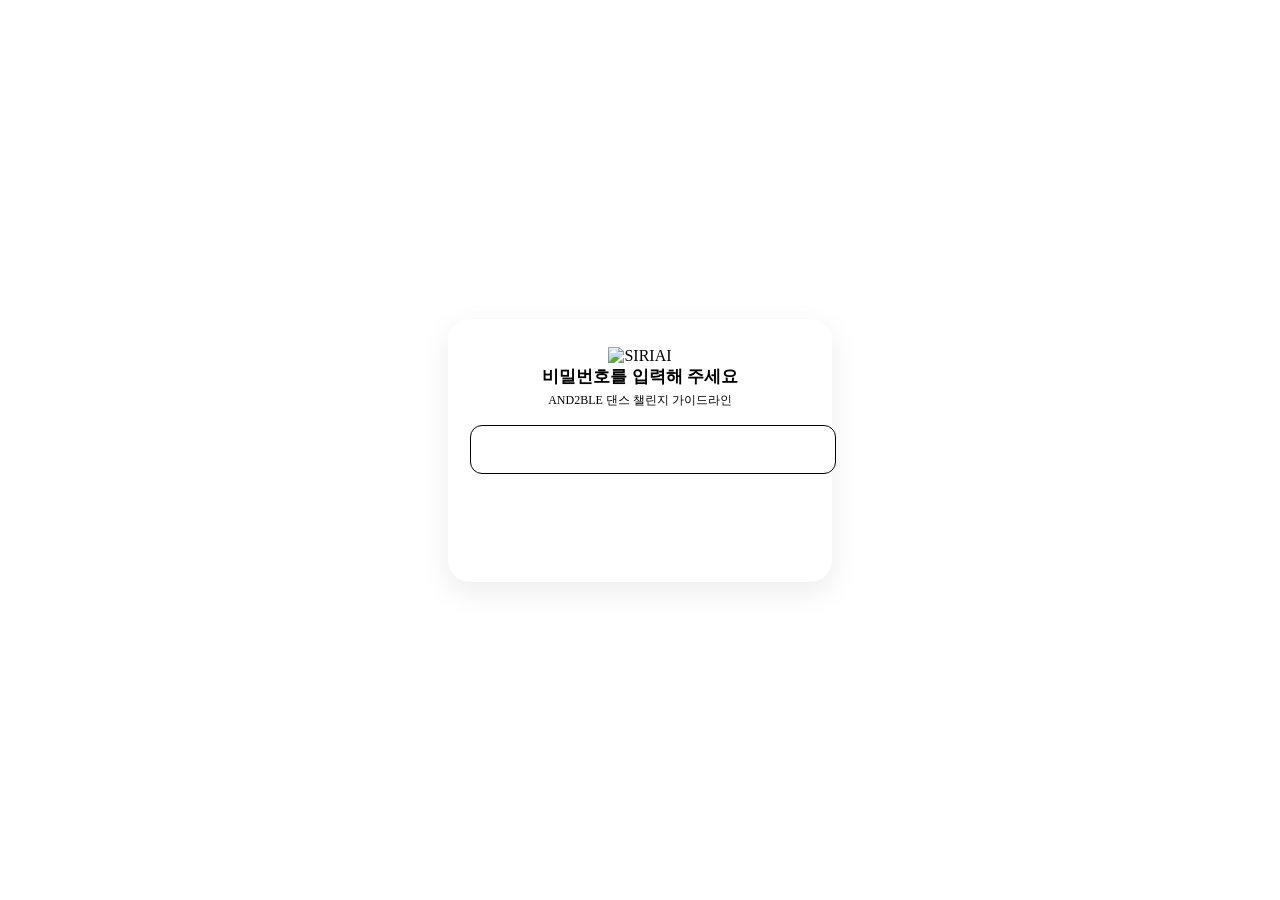
==== index.html @ eceb6a31 "Merge 9fe902ea63621a55d9011422be88800afc8f033a into 6464fa8293af35092a52fa4fbf5f7d4cece2dc8b" ====
<!doctype html>
<html lang="ko">
<head>
<meta charset="utf-8">
<meta name="viewport" content="width=device-width, initial-scale=1, viewport-fit=cover">
<title>AND2BLE Dance Challenge</title>
<meta name="description" content="AND2BLE『French Kissing』댄스 챌린지">
<meta property="og:type" content="website">
<meta property="og:site_name" content="SIRIAI">
<meta property="og:title" content="AND2BLE『French Kissing』Dance Challenge">
<meta property="og:description" content="댄스 챌린지 · 11/9 ~ 11/18">
<meta property="og:url" content="https://and2ble-guideline.vercel.app/">
<meta property="og:image" content="https://and2ble-guideline.vercel.app/images/og-and2ble.jpg">
<meta property="og:image:width" content="1200">
<meta property="og:image:height" content="630">
<meta name="twitter:card" content="summary_large_image">
<link rel="preconnect" href="https://fonts.googleapis.com">
<link rel="preconnect" href="https://fonts.gstatic.com" crossorigin>
<link href="https://fonts.googleapis.com/css2?family=Noto+Sans+JP:wght@400;700;900&family=Noto+Sans+KR:wght@400;700;900&display=swap" rel="stylesheet">
<link rel="stylesheet" href="style.css?v=20261105d">
<style>
  .wrap { padding-bottom: 48px; }
  .pick { text-align: center; color: var(--muted); font-size: 14px; font-weight: 700; margin: 4px 0 14px; }
  .group-label { font-size: 12px; font-weight: 900; letter-spacing: .15em; color: var(--muted); margin: 22px 4px 8px; }
  .hub-card {
    display: flex; align-items: center; gap: 14px;
    background: var(--card); border-radius: 18px; padding: 18px;
    margin-bottom: 10px; text-decoration: none; color: var(--ink);
    box-shadow: 0 1px 2px rgba(0,0,0,.04); transition: transform .15s, box-shadow .15s;
  }
  .hub-card:hover { transform: translateY(-2px); box-shadow: 0 8px 20px rgba(0,0,0,.08); }
  .hub-card .ic { flex: none; width: 48px; height: 48px; border-radius: 14px; display: grid; place-items: center; font-size: 24px; background: var(--bg); }
  .hub-card .tx { flex: 1; min-width: 0; line-height: 1.5; }
  .hub-card .k { font-size: 11px; font-weight: 900; letter-spacing: .1em; color: var(--accent-dark); }
  .hub-card .warn-k { color: var(--warn); }
  .hub-card b { display: block; font-size: 17px; }
  .hub-card small { display: block; color: var(--muted); font-size: 13px; }
  .hub-card .go { flex: none; color: var(--muted); font-size: 20px; }
  .hub-card.main { background: var(--ink); color: #fff; }
  .hub-card.main .ic { background: rgba(255,255,255,.12); }
  .hub-card.main small, .hub-card.main .go { color: #bdb6ad; }
  .hub-card.main .k { color: #ff8fb5; }

  /* password gate */
  html.locked .wrap { display: none; }
  .gate { display: none; position: fixed; inset: 0; place-items: center; padding: 16px; background: var(--bg); z-index: 100; }
  html.locked .gate { display: grid; }
  .gate form { width: min(340px, 100%); background: #fff; border-radius: 22px; padding: 28px 22px; text-align: center; box-shadow: 0 10px 30px rgba(0,0,0,.08); }
  .gate .brand { display: block; margin-bottom: 10px; }
  .gate h1 { font-size: 17px; margin: 0 0 4px; }
  .gate p { color: var(--muted); font-size: 12px; margin: 0 0 16px; }
  .gate input { width: 100%; font: inherit; font-size: 20px; letter-spacing: .4em; text-align: center; padding: 12px; border: 1.5px solid #d9d1c5; border-radius: 12px; }
  .gate input:focus { outline: none; border-color: var(--accent); box-shadow: 0 0 0 3px var(--accent-soft); }
  .gate button { width: 100%; margin-top: 10px; appearance: none; border: 0; cursor: pointer; font: inherit; font-weight: 700; font-size: 16px; padding: 13px; border-radius: 12px; background: var(--accent); color: #fff; }
  .gate .gerr { color: var(--ng); font-size: 13px; font-weight: 700; margin: 10px 0 0; min-height: 1em; }
  .gate.shake form { animation: shake .3s; }
  @keyframes shake { 25% { transform: translateX(-6px); } 75% { transform: translateX(6px); } }
</style>
<script>
  // 간단한 화면 잠금(브라우저에서만 확인). 한 번 맞히면 이 탭을 닫을 때까지 다시 묻지 않는다.
  (function () {
    var ok = false;
    try { ok = sessionStorage.getItem('and2ble_hub') === '1'; } catch (e) {}
    if (!ok) document.documentElement.classList.add('locked');
  })();
</script>
</head>
<body>
<div class="gate" id="gate">
  <form autocomplete="off">
    <img class="brand-logo" src="images/siriai-logo.png" alt="SIRIAI" width="118" height="43">
    <h1>비밀번호를 입력해 주세요</h1>
    <p>AND2BLE 댄스 챌린지 가이드라인</p>
    <input id="gate-pw" type="password" inputmode="numeric" maxlength="8" aria-label="Password" autofocus>
    <button type="submit">확인</button>
    <p class="gerr" id="gate-err" role="alert"></p>
  </form>
</div>
<script>
  (function () {
    var gate = document.getElementById('gate');
    var input = document.getElementById('gate-pw');
    var err = document.getElementById('gate-err');
    gate.querySelector('form').addEventListener('submit', function (e) {
      e.preventDefault();
      if (input.value.trim() === '0907') {
        try { sessionStorage.setItem('and2ble_hub', '1'); } catch (x) {}
        document.documentElement.classList.remove('locked');
      } else {
        err.textContent = '비밀번호가 맞지 않아요';
        input.value = ''; input.focus();
        gate.classList.remove('shake'); void gate.offsetWidth; gate.classList.add('shake');
      }
    });
  })();
</script>
<div class="wrap">

  <div class="topbar"><img class="brand-logo" src="images/siriai-logo.png" alt="SIRIAI" width="118" height="43"></div>

  <header class="hero">
    <div class="eyebrow">K-POP DANCE CHALLENGE</div>
    <h1>AND2BLE<br>French Kissing</h1>
    <div class="release">댄스 챌린지</div>
    <div class="status"><span class="dot"></span><span class="txt">11/9 〜 11/18</span></div>
  </header>

  <a class="hub-card main" href="ja.html" onclick="location.replace(this.href); return false;">
    <span class="tx"><span class="k">AND2BLE · FRENCH KISSING</span><b>가이드라인 (모집)</b><small>일본어로 열려요 · 오른쪽 위에서 한국어로 바꿀 수 있어요</small></span>
    <span class="go">→</span>
  </a>

  <a class="hub-card" href="guide-ja.html">
    <span class="tx"><span class="k">DETAILED GUIDELINE</span><b>상세 가이드라인 보기</b><small>촬영 · 업로드 · 미러링 · 체크리스트 · FAQ (일본어로 열려요)</small></span>
    <span class="go">→</span>
  </a>

  <div class="group-label">TIKTOK 전용</div>

  <a class="hub-card main" href="ja-tt.html">
    <span class="tx"><span class="k">AND2BLE · FRENCH KISSING · TIKTOK</span><b>TikTok 가이드라인 (모집)</b><small>일본어로 열려요 · 오른쪽 위에서 한국어로 바꿀 수 있어요</small></span>
    <span class="go">→</span>
  </a>

  <a class="hub-card" href="guide-tt-ja.html">
    <span class="tx"><span class="k">TIKTOK · DETAILED</span><b>TikTok 상세 가이드라인 보기</b><small>촬영 · 업로드 · 체크리스트 · FAQ (일본어로 열려요)</small></span>
    <span class="go">→</span>
  </a>

  <div class="group-label">INSTAGRAM 전용</div>

  <a class="hub-card main" href="ja-ig.html">
    <span class="tx"><span class="k">AND2BLE · FRENCH KISSING · INSTAGRAM</span><b>Instagram 가이드라인 (모집)</b><small>일본어로 열려요 · 오른쪽 위에서 한국어로 바꿀 수 있어요</small></span>
    <span class="go">→</span>
  </a>

  <a class="hub-card" href="https://and2ble-instagram-guide.vercel.app/?lang=ja">
    <span class="tx"><span class="k">INSTAGRAM · DETAILED</span><b>Instagram 상세 가이드라인 보기</b><small>촬영 · 업로드 · 체크리스트 · FAQ (일본어로 열려요)</small></span>
    <span class="go">→</span>
  </a>

</div>
</body>
</html>
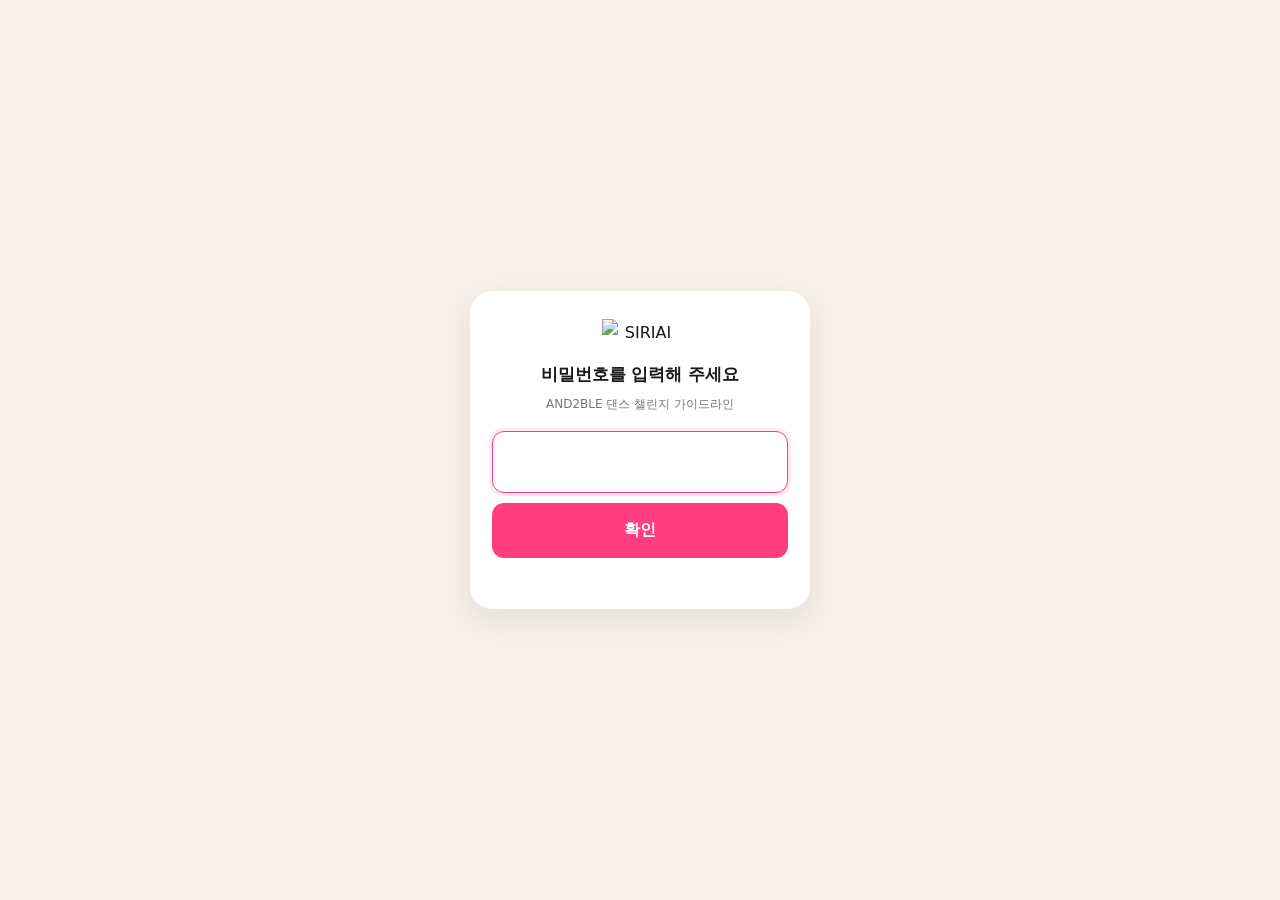
==== commit 87a15d91: "Add round-2 recruiting pages (ja-2/ko-2) open for applications; hub card; Apps Script label Co-Autho" ====
--- a/index.html
+++ b/index.html
@@ -110,6 +110,11 @@
     <span class="go">→</span>
   </a>
 
+  <a class="hub-card main" href="ja-2.html">
+    <span class="tx"><span class="k">AND2BLE · FRENCH KISSING · 2ND</span><b>가이드라인 (2차 모집)</b><small>일본어로 열려요 · 오른쪽 위에서 한국어로 바꿀 수 있어요</small></span>
+    <span class="go">→</span>
+  </a>
+
   <a class="hub-card" href="guide-ja.html">
     <span class="tx"><span class="k">DETAILED GUIDELINE</span><b>상세 가이드라인 보기</b><small>촬영 · 업로드 · 미러링 · 체크리스트 · FAQ (일본어로 열려요)</small></span>
     <span class="go">→</span>
--- a/style.css
+++ b/style.css
@@ -0,0 +1,630 @@
+:root {
+  --bg: #f5f1ea;
+  --card: #ffffff;
+  --ink: #1b1917;
+  --ink-2: #4a4540;
+  --muted: #7a746c;
+  --line: #ebe5db;
+  --accent: #ff3d7f;
+  --accent-dark: #e02866;
+  --accent-soft: #ffe8f0;
+  --ok: #109a64;
+  --ok-soft: #e6f6ee;
+  --ng: #e0454a;
+  --ng-soft: #fdeceb;
+  --warn: #a86a12;
+  --warn-soft: #fff4dc;
+  --radius: 20px;
+  --nav-h: 64px;
+}
+* { box-sizing: border-box; }
+html { scroll-behavior: smooth; -webkit-text-size-adjust: 100%; }
+body {
+  margin: 0;
+  background: var(--bg);
+  color: var(--ink);
+  font-family: "Noto Sans JP", "Noto Sans KR", system-ui, sans-serif;
+  font-size: 16px;
+  line-height: 1.8;
+  -webkit-font-smoothing: antialiased;
+}
+html[lang="ko"] body { word-break: keep-all; }
+a { color: inherit; }
+b, strong { font-weight: 700; }
+.wrap { max-width: 600px; margin: 0 auto; padding: 16px 16px calc(var(--nav-h) + 48px); }
+
+/* ---------- top bar ---------- */
+.topbar { display: flex; justify-content: space-between; align-items: center; padding: 4px 0 8px; }
+.brand { color: var(--accent); font-weight: 900; letter-spacing: .22em; font-size: 12px; }
+.lang { display: flex; background: #ebe5db; border-radius: 999px; padding: 3px; }
+.lang a { font-size: 12px; font-weight: 700; color: var(--muted); text-decoration: none; padding: 4px 12px; border-radius: 999px; }
+.lang a.on { background: #fff; color: var(--ink); box-shadow: 0 1px 2px rgba(0,0,0,.08); }
+
+/* ---------- hero ---------- */
+.hero {
+  text-align: center;
+  padding: 36px 20px 28px;
+  margin: 8px 0 16px;
+  border-radius: 28px;
+  background: radial-gradient(120% 90% at 50% 0%, #ffd3e2 0%, #fff0f5 45%, #fff 100%);
+}
+.eyebrow { font-size: 11px; letter-spacing: .18em; color: var(--accent-dark); font-weight: 900; }
+.hero h1 { margin: 10px 0 6px; font-size: clamp(30px, 8vw, 42px); font-weight: 900; line-height: 1.2; letter-spacing: -.01em; }
+.hero .song { font-size: 20px; font-weight: 700; }
+.hero .release { color: var(--muted); font-size: 13px; }
+.status {
+  display: inline-flex; align-items: center; gap: 8px;
+  margin-top: 18px; padding: 8px 16px; border-radius: 999px;
+  background: var(--ink); color: #fff; font-weight: 700; font-size: 14px;
+}
+.status .dot { width: 8px; height: 8px; border-radius: 50%; background: #7dffb6; }
+.status.before .dot { background: #ffd166; }
+.status.ended { background: #9a948c; }
+.status.ended .dot { background: #ddd; }
+
+.official { margin-top: 18px; }
+.official-label { display: block; font-size: 11px; font-weight: 900; letter-spacing: .15em; color: var(--muted); margin-bottom: 8px; }
+.official-links { display: flex; justify-content: center; gap: 8px; flex-wrap: wrap; }
+.official-links a { display: inline-flex; align-items: center; gap: 6px; background: #fff; border: 1.5px solid var(--line); color: var(--ink); text-decoration: none; font-weight: 700; font-size: 14px; padding: 7px 14px; border-radius: 999px; box-shadow: 0 1px 2px rgba(0,0,0,.05); }
+.official-links a:hover { border-color: var(--accent); }
+.official-links svg { width: 18px; height: 18px; flex: none; }
+.callout a { color: inherit; font-weight: 700; }
+
+/* intro */
+.intro { padding-top: 0; overflow: hidden; }
+.intro-photo { display: block; width: calc(100% + 40px); max-width: none; margin: 0 -20px 20px; height: auto; aspect-ratio: 1200 / 630; object-fit: cover; }
+.intro h2 { margin-bottom: 12px; }
+.intro-kana { font-size: 14px; font-weight: 700; color: var(--muted); }
+.intro p { color: var(--ink-2); font-size: 15px; }
+.intro-cta { background: var(--accent-soft); border-radius: 14px; padding: 14px 16px; color: var(--ink) !important; }
+.intro-cta b { color: var(--accent-dark); }
+
+/* ---------- summary card ---------- */
+.summary { background: var(--ink); color: #fff; border-radius: var(--radius); padding: 22px 20px; margin-bottom: 16px; }
+.summary dl { margin: 0; }
+.summary h2 { color: #fff; margin-bottom: 14px; font-size: 16px; }
+.summary h2::before { content: "★"; color: var(--accent); margin-right: 6px; }
+.sum-row { display: grid; grid-template-columns: 92px 1fr; gap: 12px; padding: 12px 0; border-top: 1px solid rgba(255,255,255,.12); align-items: start; }
+.sum-row:first-of-type { border-top: 0; padding-top: 0; }
+.sum-row dt { font-size: 13px; color: #bdb6ad; font-weight: 700; padding-top: 2px; }
+.sum-row dd { margin: 0; font-weight: 700; font-size: 16px; line-height: 1.6; min-width: 0; }
+.sum-row .tag { max-width: 100%; overflow-wrap: anywhere; text-align: left; }
+@media (max-width: 380px) {
+  .sum-row { grid-template-columns: 1fr; gap: 2px; }
+}
+.sum-row dd small { display: block; font-weight: 400; color: #bdb6ad; font-size: 12px; }
+
+/* ---------- sections ---------- */
+section.card {
+  background: var(--card);
+  border-radius: var(--radius);
+  padding: 26px 20px;
+  margin-bottom: 16px;
+  box-shadow: 0 1px 2px rgba(0,0,0,.04);
+  scroll-margin-top: 16px;
+}
+h2 { margin: 0 0 6px; font-size: 20px; font-weight: 900; line-height: 1.4; display: flex; align-items: center; gap: 10px; }
+h2 .num { flex: none; width: 30px; height: 30px; border-radius: 50%; background: var(--accent); color: #fff; font-size: 15px; display: grid; place-items: center; }
+.lead { color: var(--ink-2); margin: 0 0 18px; font-size: 15px; }
+p { margin: 0 0 12px; }
+p:last-child { margin-bottom: 0; }
+.sub { color: var(--muted); font-size: 14px; }
+.em { color: var(--accent-dark); font-weight: 700; }
+mark { background: linear-gradient(transparent 55%, #ffd6e4 55%); color: inherit; padding: 0 2px; }
+
+/* info grid */
+.info { display: grid; grid-template-columns: 1fr 1fr; gap: 10px; }
+.info div { background: var(--bg); border-radius: 14px; padding: 14px; }
+.info div.wide { grid-column: 1 / -1; }
+.info span { display: block; font-size: 12px; color: var(--muted); font-weight: 700; }
+.info b { font-size: 17px; }
+.info b.hl { color: var(--accent-dark); }
+.pills { display: flex; gap: 6px; flex-wrap: wrap; margin-top: 4px; }
+.pill { background: #fff; border: 1.5px solid var(--ink); border-radius: 999px; padding: 2px 12px; font-weight: 700; font-size: 14px; }
+
+/* hashtags */
+.tags { display: flex; flex-wrap: wrap; gap: 8px; }
+.tag {
+  appearance: none; border: 0; cursor: pointer; font: inherit;
+  display: inline-flex; align-items: center; gap: 6px;
+  background: var(--accent-soft); color: var(--accent-dark); font-weight: 700; font-size: 15px;
+  padding: 8px 14px; border-radius: 999px;
+}
+.tag svg { width: 14px; height: 14px; opacity: .7; }
+.summary .tag { background: rgba(255,255,255,.12); color: #fff; font-size: 14px; padding: 6px 12px; }
+.copy-all {
+  appearance: none; border: 0; cursor: pointer; font: inherit;
+  margin-top: 10px; width: 100%;
+  background: var(--accent); color: #fff; font-weight: 700; font-size: 15px;
+  padding: 12px; border-radius: 14px;
+  display: flex; align-items: center; justify-content: center; gap: 8px;
+}
+.copy-all:active, .tag:active { transform: scale(.97); }
+.hint { font-size: 12px; color: var(--muted); margin-top: 8px; }
+.summary .hint { color: #bdb6ad; }
+
+/* range */
+.range { background: var(--accent-soft); border-radius: 16px; padding: 18px; text-align: center; }
+.range b { display: block; font-size: 32px; color: var(--accent-dark); letter-spacing: .02em; line-height: 1.3; font-variant-numeric: tabular-nums; }
+.range .bar { position: relative; height: 8px; background: #ffd0e0; border-radius: 99px; margin: 14px 0 6px; }
+.range .bar i { position: absolute; top: 0; bottom: 0; left: 22%; width: 28%; background: var(--accent); border-radius: 99px; }
+.range .scale { display: flex; justify-content: space-between; font-size: 11px; color: var(--muted); }
+
+/* reference video */
+.ref { margin: 0 0 16px; }
+.ref-label { display: flex; align-items: center; gap: 8px; font-weight: 700; font-size: 14px; margin-bottom: 8px; }
+.ref-label .badge { background: var(--ink); color: #fff; }
+.ref-frame { position: relative; width: 100%; max-width: 340px; margin: 0 auto; aspect-ratio: 9 / 16; border-radius: 16px; overflow: hidden; background: #111; }
+.ref-frame iframe { position: absolute; inset: 0; width: 100%; height: 100%; border: 0; }
+.ref .ex-link { margin-top: 8px; }
+
+/* buttons */
+.btn {
+  display: flex; justify-content: space-between; align-items: center; gap: 12px;
+  background: var(--accent); color: #fff; text-decoration: none; font-weight: 700;
+  padding: 15px 18px; border-radius: 14px; margin-top: 12px; font-size: 16px; line-height: 1.4;
+}
+.btn.dark { background: var(--ink); }
+.btn.ghost { background: transparent; color: var(--ink-2); border: 1.5px solid var(--line); font-size: 14px; }
+.btn small { font-weight: 500; opacity: .8; font-size: 12px; display: block; }
+.btn .arrow { flex: none; font-size: 18px; }
+
+/* steps */
+ol.steps { list-style: none; margin: 0; padding: 0; counter-reset: s; }
+ol.steps > li { counter-increment: s; position: relative; padding: 0 0 22px 46px; }
+ol.steps > li:last-child { padding-bottom: 0; }
+ol.steps > li::before {
+  content: counter(s); position: absolute; left: 0; top: 0;
+  width: 30px; height: 30px; border-radius: 50%; display: grid; place-items: center;
+  background: var(--ink); color: #fff; font-weight: 900; font-size: 14px;
+}
+ol.steps > li:not(:last-child)::after { content: ""; position: absolute; left: 14px; top: 34px; bottom: 4px; width: 2px; background: var(--line); }
+ol.steps strong { display: block; font-size: 16px; line-height: 1.5; padding-top: 3px; }
+ol.steps .d { display: block; color: var(--ink-2); font-size: 14px; margin-top: 2px; }
+
+/* platform tabs */
+.tabs { display: grid; grid-template-columns: 1fr 1fr; gap: 6px; background: var(--bg); padding: 5px; border-radius: 14px; margin-bottom: 18px; }
+.tabs button {
+  appearance: none; border: 0; cursor: pointer; font: inherit; font-weight: 700; font-size: 15px;
+  padding: 10px; border-radius: 10px; background: transparent; color: var(--muted);
+}
+.tabs button[aria-selected="true"] { background: #fff; color: var(--ink); box-shadow: 0 1px 3px rgba(0,0,0,.08); }
+.panel[hidden] { display: none; }
+
+.callout { border-radius: 14px; padding: 14px 16px; font-size: 14px; margin: 0 0 18px; line-height: 1.7; }
+.callout.warn { background: var(--warn-soft); }
+.callout.warn b:first-child { color: var(--warn); display: block; font-size: 15px; margin-bottom: 2px; }
+.dont { display: flex; gap: 8px; align-items: flex-start; background: var(--ng-soft); border-radius: 12px; padding: 12px 14px; font-size: 14px; margin-top: 14px; }
+.dont::before { content: "✕"; color: var(--ng); font-weight: 900; }
+
+/* checklist */
+.checklist { list-style: none; margin: 0; padding: 0; }
+.checklist li { border-top: 1px solid var(--line); }
+.checklist li:first-child { border-top: 0; }
+.checklist label { display: flex; gap: 14px; align-items: flex-start; padding: 14px 2px; cursor: pointer; }
+.checklist input { position: absolute; opacity: 0; pointer-events: none; }
+.checklist .box {
+  flex: none; width: 24px; height: 24px; border-radius: 8px; border: 2px solid #d4ccc0; margin-top: 2px;
+  display: grid; place-items: center; transition: .15s;
+}
+.checklist .box::after { content: "✓"; color: #fff; font-weight: 900; font-size: 14px; opacity: 0; }
+.checklist input:checked + .box { background: var(--ok); border-color: var(--ok); }
+.checklist input:checked + .box::after { opacity: 1; }
+.checklist input:checked ~ .t { color: var(--muted); }
+.checklist input:focus-visible + .box { outline: 3px solid var(--accent-soft); outline-offset: 2px; }
+.checklist .t b { display: block; }
+.checklist .t small { color: var(--muted); font-size: 13px; }
+.progress { display: flex; align-items: center; gap: 10px; margin-top: 10px; font-size: 13px; font-weight: 700; color: var(--muted); }
+.progress .track { flex: 1; height: 6px; background: var(--line); border-radius: 99px; overflow: hidden; }
+.progress .track i { display: block; height: 100%; width: 0; background: var(--ok); transition: width .2s; }
+.progress.done { color: var(--ok); }
+
+/* mirroring compare */
+.compare { display: grid; grid-template-columns: 1fr 1fr; gap: 10px; margin-bottom: 8px; }
+.compare > div { border-radius: 16px; padding: 14px; }
+.compare .ok { background: var(--ok-soft); }
+.compare .ng { background: var(--ng-soft); }
+.compare .h { font-weight: 900; font-size: 15px; display: block; margin-bottom: 8px; }
+.compare .ok .h { color: var(--ok); }
+.compare .ng .h { color: var(--ng); }
+.compare .pair { display: flex; gap: 6px; margin-bottom: 8px; }
+.compare .ph { flex: 1; aspect-ratio: 9 / 14; border-radius: 8px; position: relative; overflow: hidden; display: grid; place-items: end center; padding-bottom: 4px; font-size: 10px; font-weight: 700; color: rgba(0,0,0,.55); }
+.compare .ph::before { content: ""; position: absolute; left: 50%; bottom: 18%; width: 22%; aspect-ratio: 1 / 2.6; transform: translateX(-50%); background: rgba(0,0,0,.55); border-radius: 40% 40% 20% 20%; }
+.compare .bg1 { background: linear-gradient(#bfe3ff, #8cc6f0); }
+.compare .bg2 { background: linear-gradient(#ffe0b3, #f6b26b); }
+.compare .ng .ph { background: linear-gradient(#d9d2ff, #a99cf0); }
+.compare p { font-size: 13px; line-height: 1.6; margin: 0; color: var(--ink-2); }
+
+.acc-group { margin-top: 22px; }
+.acc-group > .label { display: flex; align-items: center; gap: 8px; font-weight: 900; font-size: 15px; margin-bottom: 8px; }
+.badge { font-size: 11px; font-weight: 900; padding: 3px 10px; border-radius: 999px; }
+.badge.ok { background: var(--ok-soft); color: var(--ok); }
+.badge.ng { background: var(--ng-soft); color: var(--ng); }
+
+details.acc { border: 1px solid var(--line); border-radius: 14px; margin-top: 8px; background: #fff; overflow: hidden; }
+details.acc summary {
+  list-style: none; cursor: pointer; display: flex; align-items: center; gap: 10px;
+  padding: 14px 16px; font-weight: 700; font-size: 15px;
+}
+details.acc summary::-webkit-details-marker { display: none; }
+details.acc summary .n { flex: none; width: 24px; height: 24px; border-radius: 50%; color: #fff; font-size: 12px; display: grid; place-items: center; }
+details.acc.ok summary .n { background: var(--ok); }
+details.acc.ng summary .n { background: var(--ng); }
+details.acc summary .who { color: var(--muted); font-weight: 400; font-size: 13px; margin-left: auto; text-align: right; }
+details.acc summary .chev { flex: none; width: 20px; height: 20px; transition: transform .2s; color: var(--muted); }
+details.acc[open] summary .chev { transform: rotate(180deg); }
+details.acc[open] summary { border-bottom: 1px solid var(--line); background: #fcfaf7; }
+.acc-body { padding: 14px; }
+.ex-grid { display: grid; grid-template-columns: 1fr 1fr; gap: 10px; }
+.ex-plat { font-size: 12px; font-weight: 700; color: var(--muted); text-align: center; margin-bottom: 6px; }
+.ex-frame { position: relative; border-radius: 12px; overflow: hidden; background: #f1ede6; }
+.ex-frame iframe { display: block; width: 100%; border: 0; }
+.ex-frame.tt iframe { height: 575px; }
+.ex-frame.ig iframe { height: 575px; }
+.ex-link { display: block; text-align: center; font-size: 13px; font-weight: 700; color: var(--accent-dark); text-decoration: none; margin-top: 6px; }
+@media (max-width: 560px) {
+  .ex-grid { grid-template-columns: 1fr; }
+  .ex-frame.tt iframe { height: 740px; }
+  .ex-frame.ig iframe { height: 620px; }
+}
+
+/* reward */
+.kicker { font-size: 12px; font-weight: 900; letter-spacing: .18em; color: var(--accent); margin-bottom: 4px; }
+.reward-list { display: grid; gap: 10px; }
+.reward { display: flex; align-items: center; gap: 14px; background: #faf8f5; border: 1px solid var(--line); border-radius: 16px; padding: 16px; }
+.reward .n { flex: none; width: 30px; height: 30px; border-radius: 50%; background: var(--accent); color: #fff; font-weight: 900; font-size: 14px; display: grid; place-items: center; }
+.reward .t { flex: 1; min-width: 0; font-weight: 700; line-height: 1.5; }
+.reward .t small { display: block; font-weight: 400; color: var(--muted); font-size: 13px; }
+.reward .v { flex: none; text-align: right; line-height: 1.2; }
+.reward .v b { display: block; font-size: 24px; font-weight: 900; color: var(--accent); font-variant-numeric: tabular-nums; }
+.reward .v small { font-size: 11px; color: var(--muted); }
+.reward.best { background: var(--accent-soft); border-color: #ffc6da; }
+@media (max-width: 380px) { .reward .v b { font-size: 20px; } }
+
+/* gift cards */
+.gift { margin-top: 18px; border: 2px dashed #ffb3cc; border-radius: 18px; padding: 16px; background: #fffafc; }
+.gift-title { font-weight: 900; font-size: 16px; text-align: center; margin-bottom: 12px; }
+.gift-title b { color: var(--accent-dark); }
+.gift-grid { display: grid; grid-template-columns: repeat(3, 1fr); gap: 10px; }
+.gift-grid figure { margin: 0; text-align: center; }
+.gift-grid img { display: block; width: 100%; height: auto; border-radius: 12px; border: 1px solid var(--line); background: #fff; box-shadow: 0 2px 8px rgba(0,0,0,.06); }
+.gift-grid figcaption { font-size: 13px; font-weight: 700; margin-top: 6px; }
+.gift .hint { text-align: center; }
+.gift-names { display: flex; flex-wrap: wrap; justify-content: center; gap: 8px; }
+.gift-names span { background: #fff; border: 1.5px solid #ffc6da; color: var(--ink); font-weight: 700; font-size: 15px; padding: 6px 16px; border-radius: 999px; }
+.no-amazon { display: inline-block; margin-top: 4px; font-size: 12px; font-weight: 700; color: var(--ng); }
+
+.gifts { display: grid; grid-template-columns: repeat(3, 1fr); gap: 8px; }
+.gift-opt { position: relative; cursor: pointer; text-align: center; border: 2px solid #e2dbd0; border-radius: 14px; padding: 6px 6px 8px; background: #fff; }
+.gift-opt input { position: absolute; opacity: 0; pointer-events: none; }
+.gift-opt img { display: block; width: 100%; height: auto; border-radius: 9px; }
+.gift-opt span { display: block; font-size: 13px; font-weight: 700; margin-top: 4px; }
+.gift-opt:has(input:checked) { border-color: var(--accent); background: var(--accent-soft); box-shadow: 0 0 0 3px var(--accent-soft); }
+.gift-opt:has(input:checked)::after { content: "✓"; position: absolute; top: -8px; right: -8px; width: 24px; height: 24px; border-radius: 50%; background: var(--accent); color: #fff; font-weight: 900; font-size: 13px; display: grid; place-items: center; }
+.gift-opt:has(input:focus-visible) { outline: 3px solid var(--accent-soft); outline-offset: 2px; }
+.field.bad .gift-opt { border-color: #f3b9bb; }
+
+/* red mirroring alert */
+.alert-red { background: #fff0f0; border: 2px solid var(--ng); border-radius: 14px; padding: 14px 16px; margin: 0 0 18px; font-size: 14px; line-height: 1.75; color: #7a1d20; }
+.alert-red > b:first-child { display: block; color: var(--ng); font-size: 16px; margin-bottom: 4px; }
+.alert-red strong { color: var(--ng); }
+.red-note { display: block; color: var(--ng); font-size: 12px; font-weight: 700; margin-top: 2px; }
+
+/* ---------- apply form ---------- */
+#apply { border: 2px solid var(--accent); }
+.stepper { list-style: none; display: grid; grid-template-columns: repeat(3, 1fr); gap: 6px; margin: 0 0 20px; padding: 0; }
+.stepper li { text-align: center; font-size: 12px; font-weight: 700; color: var(--muted); padding-top: 10px; border-top: 4px solid var(--line); }
+.stepper li.on { color: var(--accent-dark); border-color: var(--accent); }
+.stepper li.done { color: var(--ink-2); border-color: #ffb3cc; }
+.stepper[hidden] { display: none; }
+.fstep { border: 0; margin: 0; padding: 0; min-width: 0; }
+.fstep[hidden] { display: none; }
+.field { margin-bottom: 18px; }
+.field > label, .field > .flabel { display: block; font-weight: 700; font-size: 15px; margin-bottom: 6px; }
+.req { color: var(--accent-dark); font-size: 12px; margin-left: 4px; }
+.field .help { display: block; color: var(--muted); font-size: 12px; margin: -2px 0 6px; }
+.field input[type=text], .field input[type=email], .field input[type=tel], .field input[type=url] {
+  width: 100%; font: inherit; font-size: 16px; padding: 13px 14px;
+  border: 1.5px solid #d9d1c5; border-radius: 12px; background: #fff; color: var(--ink);
+}
+.field input:focus { outline: none; border-color: var(--accent); box-shadow: 0 0 0 3px var(--accent-soft); }
+.field.bad input[type=text], .field.bad input[type=email], .field.bad input[type=tel], .field.bad input[type=url] { border-color: var(--ng); background: #fffafa; }
+.err { color: var(--ng); font-size: 13px; font-weight: 700; margin: 6px 0 0; }
+.err:empty { display: none; }
+.preview { color: var(--ok); font-size: 12px; margin: 6px 0 0; word-break: break-all; }
+.preview:empty { display: none; }
+
+.choices { display: grid; gap: 8px; }
+.choice { position: relative; display: flex; align-items: center; gap: 12px; padding: 14px; border: 1.5px solid #d9d1c5; border-radius: 14px; cursor: pointer; background: #fff; }
+.choice input { position: absolute; opacity: 0; pointer-events: none; }
+.choice .radio { flex: none; width: 22px; height: 22px; border-radius: 50%; border: 2px solid #cfc6b9; display: grid; place-items: center; }
+.choice .radio::after { content: ""; width: 10px; height: 10px; border-radius: 50%; background: var(--accent); opacity: 0; }
+.choice .ct { flex: 1; min-width: 0; line-height: 1.5; }
+.choice .ct b { display: block; font-size: 15px; }
+.choice .ct small { color: var(--muted); font-size: 12px; }
+.choice .amt { flex: none; font-weight: 900; color: var(--accent-dark); font-size: 15px; }
+.choice:has(input:checked) { border-color: var(--accent); background: var(--accent-soft); }
+.choice input:checked + .radio { border-color: var(--accent); }
+.choice input:checked + .radio::after { opacity: 1; }
+.choice input:focus-visible + .radio { outline: 3px solid var(--accent-soft); outline-offset: 2px; }
+.field.bad .choice { border-color: #f3b9bb; }
+
+.acc-field { background: var(--bg); border-radius: 14px; padding: 14px; margin-top: 10px; }
+.acc-field[hidden] { display: none; }
+.acc-field.field { margin-bottom: 0; }
+
+.dates { display: grid; grid-template-columns: repeat(4, 1fr); gap: 8px; }
+.date { position: relative; cursor: pointer; }
+.date input { position: absolute; opacity: 0; pointer-events: none; }
+.date span { display: block; text-align: center; padding: 10px 4px; border: 1.5px solid #d9d1c5; border-radius: 12px; background: #fff; line-height: 1.3; }
+.date b { display: block; font-size: 17px; }
+.date small { font-size: 11px; color: var(--muted); }
+.date input:checked + span { border-color: var(--accent); background: var(--accent); color: #fff; }
+.date input:checked + span small { color: #ffe0ea; }
+.date input:focus-visible + span { outline: 3px solid var(--accent-soft); outline-offset: 2px; }
+.date .we small { color: var(--accent-dark); }
+
+.confirm { margin: 0 0 18px; background: var(--bg); border-radius: 14px; padding: 6px 14px; }
+.confirm div { display: grid; grid-template-columns: 96px 1fr; gap: 10px; padding: 8px 0; border-top: 1px solid var(--line); font-size: 14px; }
+.confirm div:first-child { border-top: 0; }
+.confirm dt { color: var(--muted); font-weight: 700; }
+.confirm dd { margin: 0; font-weight: 700; word-break: break-all; }
+.confirm-title { font-weight: 700; font-size: 15px; margin-bottom: 6px; }
+
+.field > label.agree, .agree { display: flex; font-weight: 400; margin-bottom: 0; position: relative; gap: 12px; align-items: flex-start; cursor: pointer; background: #fff; border: 1.5px solid #d9d1c5; border-radius: 14px; padding: 14px; }
+.agree input { position: absolute; opacity: 0; pointer-events: none; }
+.agree .box { flex: none; width: 24px; height: 24px; border-radius: 8px; border: 2px solid #d4ccc0; display: grid; place-items: center; }
+.agree .box::after { content: "✓"; color: #fff; font-weight: 900; font-size: 14px; opacity: 0; }
+.agree input:checked + .box { background: var(--accent); border-color: var(--accent); }
+.agree input:checked + .box::after { opacity: 1; }
+.agree .t { font-size: 14px; line-height: 1.6; }
+.agree ul { margin: 6px 0 0; padding-left: 18px; color: var(--ink-2); font-size: 13px; }
+
+.fnav-btns { display: grid; grid-template-columns: 1fr 2fr; gap: 8px; margin-top: 22px; }
+.fnav-btns.single { grid-template-columns: 1fr; }
+.fbtn { appearance: none; border: 0; cursor: pointer; font: inherit; font-weight: 700; font-size: 16px; padding: 15px; border-radius: 14px; }
+.fbtn.next { background: var(--accent); color: #fff; }
+.fbtn.prev { background: var(--bg); color: var(--ink-2); }
+.fbtn:disabled { opacity: .6; cursor: default; }
+.form-error { background: var(--ng-soft); color: var(--ng); font-weight: 700; font-size: 14px; border-radius: 12px; padding: 12px 14px; margin-top: 14px; }
+.form-error[hidden] { display: none; }
+
+.apply-done { text-align: center; padding: 10px 0; }
+.apply-done[hidden] { display: none; }
+.apply-done .big { font-size: 48px; line-height: 1; }
+.apply-done h3 { margin: 12px 0 6px; font-size: 20px; }
+.apply-done p { color: var(--ink-2); font-size: 14px; }
+
+.fnav a.cta { color: #fff; }
+.fnav a.cta svg { color: var(--accent); }
+
+/* footer */
+footer { text-align: center; color: var(--muted); font-size: 11px; letter-spacing: .15em; margin-top: 28px; }
+
+/* ---------- floating nav ---------- */
+.fnav {
+  position: fixed; left: 50%; transform: translateX(-50%);
+  bottom: calc(12px + env(safe-area-inset-bottom));
+  width: min(560px, calc(100% - 24px));
+  height: var(--nav-h);
+  display: grid; grid-auto-flow: column; grid-auto-columns: 1fr;
+  background: rgba(27,25,23,.92);
+  -webkit-backdrop-filter: blur(12px); backdrop-filter: blur(12px);
+  border-radius: 22px; padding: 6px;
+  box-shadow: 0 10px 30px rgba(0,0,0,.22);
+  z-index: 50;
+}
+.fnav a {
+  display: flex; flex-direction: column; align-items: center; justify-content: center; gap: 2px;
+  color: #b9b2a8; text-decoration: none; font-size: 10.5px; white-space: nowrap; font-weight: 700; border-radius: 16px; line-height: 1.2;
+}
+.fnav a svg { width: 22px; height: 22px; }
+.fnav a.on { background: rgba(255,255,255,.1); color: #fff; }
+.fnav a.on svg { color: var(--accent); }
+
+/* toast */
+.toast {
+  position: fixed; left: 50%; bottom: calc(var(--nav-h) + 28px + env(safe-area-inset-bottom));
+  transform: translate(-50%, 10px); opacity: 0; pointer-events: none;
+  background: var(--ok); color: #fff; font-weight: 700; font-size: 14px;
+  padding: 10px 18px; border-radius: 999px; transition: .2s; z-index: 60; white-space: nowrap;
+  box-shadow: 0 6px 18px rgba(0,0,0,.18);
+}
+.toast.show { opacity: 1; transform: translate(-50%, 0); }
+
+/* to-top */
+@media (prefers-reduced-motion: reduce) { html { scroll-behavior: auto; } * { transition: none !important; } }
+
+/* brand logo */
+.brand-logo { display: block; height: 24px; width: auto; }
+.gate .brand-logo { margin: 0 auto 12px; height: 28px; }
+
+/* mirroring examples: OK left / NG right, viewer below */
+.ex-cols { display: grid; grid-template-columns: 1fr 1fr; gap: 10px; margin-top: 4px; }
+.ex-col { border-radius: 16px; padding: 12px 10px; }
+.ex-col.ok { background: var(--ok-soft); }
+.ex-col.ng { background: var(--ng-soft); }
+.ex-col-head { display: flex; align-items: center; gap: 6px; font-weight: 900; font-size: 14px; margin-bottom: 8px; flex-wrap: wrap; }
+.ex-btn { appearance: none; border: 1.5px solid transparent; cursor: pointer; font: inherit; text-align: left; width: 100%; display: flex; align-items: center; gap: 8px; background: #fff; border-radius: 12px; padding: 10px; margin-top: 6px; color: var(--ink); }
+.ex-btn .n { flex: none; width: 22px; height: 22px; border-radius: 50%; color: #fff; font-size: 12px; font-weight: 900; display: grid; place-items: center; }
+.ex-btn.ok .n { background: var(--ok); }
+.ex-btn.ng .n { background: var(--ng); }
+.ex-btn .tx { flex: 1; min-width: 0; font-weight: 700; font-size: 13px; line-height: 1.35; }
+.ex-btn .tx small { display: block; font-weight: 400; color: var(--muted); font-size: 11px; overflow: hidden; text-overflow: ellipsis; white-space: nowrap; }
+.ex-btn .go { flex: none; font-size: 10px; color: var(--muted); }
+.ex-btn.ok[aria-pressed="true"] { border-color: var(--ok); }
+.ex-btn.ng[aria-pressed="true"] { border-color: var(--ng); }
+.ex-btn[aria-pressed="true"] .go { color: inherit; }
+.ex-viewer { margin-top: 14px; border-radius: 16px; padding: 14px; border: 2px solid var(--line); scroll-margin-top: 16px; }
+.ex-viewer[hidden] { display: none; }
+.ex-viewer.ok { border-color: var(--ok); background: #f7fcf9; }
+.ex-viewer.ng { border-color: var(--ng); background: #fffafa; }
+.ex-viewer-head { display: flex; align-items: center; gap: 8px; font-weight: 900; font-size: 15px; margin-bottom: 10px; flex-wrap: wrap; }
+.ex-viewer-head small { font-weight: 400; color: var(--muted); font-size: 12px; }
+.ex-pair { display: grid; grid-template-columns: 1fr 1fr; gap: 10px; }
+.ex-pair .ex-frame { position: relative; aspect-ratio: 9 / 16; }
+.ex-pair .ex-frame iframe { position: absolute; inset: 0; width: 100%; height: 100%; }
+.ex-pair .ex-frame.ig { aspect-ratio: auto; height: 520px; }
+.ex-pair .ex-frame.ig iframe { position: static; height: 520px; }
+@media (max-width: 420px) { .ex-pair .ex-frame.ig, .ex-pair .ex-frame.ig iframe { height: 420px; } }
+.ex-cols, .ex-pair { grid-template-columns: minmax(0, 1fr) minmax(0, 1fr); }
+@media (max-width: 420px) {
+  .ex-col { padding: 10px 7px; }
+  .ex-btn { padding: 8px; gap: 6px; }
+  .ex-btn .go { display: none; }
+}
+
+/* ---------- mobile tuning ---------- */
+.tag { min-height: 40px; }
+.ex-link { padding: 8px 0; margin-top: 0; }
+.tabs button { min-height: 44px; }
+@media (max-width: 480px) {
+  body { font-size: 15px; }
+  .wrap { padding: 10px 14px calc(var(--nav-h) + 40px); }
+  .hero { padding: 28px 16px 22px; border-radius: 24px; }
+  .hero h1 { font-size: 30px; }
+  .hero .song { font-size: 18px; }
+  section.card { padding: 22px 16px; border-radius: 18px; margin-bottom: 12px; }
+  .intro { padding-top: 0; }
+  .intro-photo { width: calc(100% + 32px); margin: 0 -16px 18px; }
+  h2 { font-size: 18px; gap: 8px; }
+  h2 .num { width: 26px; height: 26px; font-size: 13px; }
+  .lead { font-size: 14px; margin-bottom: 14px; }
+  .summary { padding: 20px 16px; }
+  .sum-row dd { font-size: 15px; }
+  .reward { padding: 12px; gap: 10px; }
+  .reward .n { width: 26px; height: 26px; font-size: 13px; }
+  .reward .t { font-size: 14px; }
+  .reward .t small { font-size: 12px; }
+  .reward .v b { font-size: 19px; }
+  .gift { padding: 14px 12px; }
+  .range b { font-size: 26px; }
+  .btn { padding: 14px 16px; font-size: 15px; }
+  .platform { padding: 14px 12px; }
+  ol.steps > li { padding-left: 42px; padding-bottom: 18px; }
+  .callout, .alert-red { padding: 12px 14px; font-size: 13.5px; }
+  .alert-red > b:first-child { font-size: 15px; }
+  .choice { padding: 12px; gap: 10px; }
+  .choice .ct b { font-size: 14px; }
+  .dates { gap: 6px; }
+  .date span { padding: 9px 2px; }
+  .date small { font-size: 12px; }
+  .confirm div { grid-template-columns: 80px 1fr; font-size: 13px; }
+  .fnav { height: 60px; bottom: calc(10px + env(safe-area-inset-bottom)); width: calc(100% - 20px); border-radius: 20px; }
+}
+
+/* mirroring must-rule banner */
+.must-banner { background: var(--ng); color: #fff; border-radius: 18px; padding: 18px 16px; margin: 0 0 16px; text-align: center; box-shadow: 0 6px 18px rgba(224,69,74,.25); }
+.must-title { font-size: 13px; font-weight: 900; letter-spacing: .08em; opacity: .9; margin-bottom: 10px; }
+.must-items { display: flex; align-items: center; justify-content: center; gap: 8px; }
+.must-item { flex: 1; max-width: 180px; background: #fff; color: var(--ng); border-radius: 14px; padding: 12px 6px 10px; display: flex; flex-direction: column; align-items: center; gap: 2px; }
+.must-ic { font-size: 30px; line-height: 1.1; }
+.must-item b { font-size: 17px; font-weight: 900; color: var(--ink); }
+.must-tag { background: var(--ng); color: #fff; font-size: 12px; font-weight: 900; padding: 2px 10px; border-radius: 999px; margin-top: 2px; }
+.must-plus { font-size: 26px; font-weight: 900; }
+.must-note { margin: 12px 0 0; font-size: 14px; line-height: 1.7; color: #fff; }
+.must-note b { background: rgba(255,255,255,.2); padding: 0 3px; border-radius: 4px; }
+.must-inline { color: var(--ng); font-weight: 900; }
+.summary .must-inline { color: #ff8a8e; }
+@media (max-width: 480px) { .must-item b { font-size: 15px; } .must-ic { font-size: 26px; } .must-note { font-size: 13px; } }
+
+/* keyword highlight: outfit & location */
+.kw { color: var(--ng); font-weight: 900; background: linear-gradient(transparent 55%, #ffd0d2 55%); padding: 0 2px; }
+.must-banner .kw, .must-note .kw { color: #fff35c; background: none; }
+.summary .kw { color: #ff9ea1; background: none; }
+
+/* thumbnail comparison cards */
+.tc-wrap { display: grid; grid-template-columns: minmax(0, 1fr) minmax(0, 1fr); gap: 14px; margin-top: 8px; }
+.tc-group { border-radius: 18px; padding: 12px; }
+.tc-group.ok { background: var(--ok-soft); }
+.tc-group.ng { background: var(--ng-soft); }
+.tc-head { display: flex; align-items: center; gap: 8px; flex-wrap: wrap; margin-bottom: 4px; }
+.tc-head b { font-size: 16px; font-weight: 900; }
+.tc-group.ok .tc-head b { color: var(--ok); }
+.tc-group.ng .tc-head b { color: var(--ng); }
+.tc-head small { width: 100%; color: var(--ink-2); font-size: 12px; font-weight: 700; }
+.tcard { background: #fff; border-radius: 14px; padding: 10px; margin-top: 10px; border: 2px solid transparent; }
+.tcard.ok { border-color: #bfe8d3; }
+.tcard.ng { border-color: #f6c3c5; }
+.tcard-top { display: flex; align-items: center; gap: 6px; margin-bottom: 8px; flex-wrap: wrap; }
+.tcard-top b { font-size: 14px; }
+.tcard-top small { color: var(--muted); font-size: 11px; margin-left: auto; max-width: 100%; overflow: hidden; text-overflow: ellipsis; white-space: nowrap; }
+.tcard-pair { display: grid; grid-template-columns: minmax(0, 1fr) auto minmax(0, 1fr); gap: 6px; align-items: center; }
+.tcard-pair figure { margin: 0; position: relative; }
+.tcard-pair img { display: block; width: 100%; aspect-ratio: 9 / 16; object-fit: cover; border-radius: 10px; background: #eee; }
+.tcard-pair figcaption { position: absolute; left: 6px; bottom: 6px; background: rgba(0,0,0,.6); color: #fff; font-size: 10px; font-weight: 700; padding: 2px 7px; border-radius: 999px; }
+.tcard-vs { font-size: 22px; font-weight: 900; line-height: 1; }
+.tcard.ok .tcard-vs { color: var(--ok); }
+.tcard.ng .tcard-vs { color: var(--ng); }
+.tcard.playing .tcard-pair { grid-template-columns: minmax(0, 1fr) minmax(0, 1fr); align-items: start; }
+.tcard-vid .ex-frame.tt { position: relative; aspect-ratio: 9 / 16; }
+.tcard-vid .ex-frame.tt iframe { position: absolute; inset: 0; width: 100%; height: 100%; }
+.tcard-vid .ex-frame.ig iframe { height: 460px; }
+.tcard-play { appearance: none; border: 0; cursor: pointer; font: inherit; width: 100%; margin-top: 8px; min-height: 40px; border-radius: 10px; font-weight: 700; font-size: 13px; background: var(--bg); color: var(--ink); }
+.tcard.ok .tcard-play { background: #e3f4ea; color: var(--ok); }
+.tcard.ng .tcard-play { background: #fde6e6; color: var(--ng); }
+@media (max-width: 600px) {
+  .tc-wrap { grid-template-columns: 1fr; }
+  .tcard-pair { gap: 10px; }
+  .tcard-vid .ex-frame.ig iframe { height: 420px; }
+}
+
+/* compact upload cards */
+.up-grid { display: grid; grid-template-columns: minmax(0, 1fr) minmax(0, 1fr); gap: 10px; }
+.up-card { border: 1.5px solid var(--line); border-radius: 16px; padding: 14px; background: #fff; }
+.up-card.warn { border-color: #f1d08a; background: var(--warn-soft); }
+.up-h { font-weight: 900; font-size: 16px; margin-bottom: 4px; }
+.up-card p { margin: 0 0 6px; font-size: 14px; line-height: 1.6; }
+.up-card .btn { margin-top: 8px; font-size: 14px; padding: 12px 14px; }
+.up-sub { color: var(--ink-2); font-size: 12.5px !important; }
+.up-more { margin-top: 8px; border-top: 1px dashed #e2c37a; padding-top: 8px; }
+.up-more summary { cursor: pointer; font-weight: 700; font-size: 13px; color: var(--warn); list-style: none; }
+.up-more summary::-webkit-details-marker { display: none; }
+.up-more summary::after { content: " ▾"; }
+.up-more[open] summary::after { content: " ▴"; }
+.up-more ol { margin: 8px 0 6px; padding-left: 18px; font-size: 13px; line-height: 1.65; }
+.up-more a { color: inherit; font-weight: 700; }
+@media (max-width: 520px) { .up-grid { grid-template-columns: 1fr; } }
+
+/* banner line icons */
+.must-ic { display: grid; place-items: center; width: 48px; height: 48px; border-radius: 50%; background: var(--ng-soft); color: var(--ng); margin-bottom: 4px; }
+.must-ic svg { width: 26px; height: 26px; }
+@media (max-width: 480px) { .must-ic { width: 42px; height: 42px; } .must-ic svg { width: 22px; height: 22px; } }
+
+/* banner without icons: bigger text emphasis */
+.must-item { padding: 16px 8px 12px; gap: 6px; }
+.must-item b { font-size: 21px; letter-spacing: -.01em; }
+.must-tag { font-size: 13px; padding: 3px 12px; }
+@media (max-width: 480px) { .must-item b { font-size: 18px; } }
+
+/* banner: text only */
+.must-title { font-size: 15px; margin-bottom: 6px; opacity: 1; }
+.must-note { margin-top: 0; font-size: 16px; line-height: 1.8; }
+@media (max-width: 480px) { .must-note { font-size: 14.5px; } }
+
+/* note shown when both platforms are chosen */
+.both-note { margin-top: 10px; background: #fff0f0; border: 2px solid var(--ng); border-radius: 14px; padding: 12px 14px; font-size: 14px; line-height: 1.7; color: #5c1a1c; }
+.both-note[hidden] { display: none; }
+.both-note b { display: block; color: var(--ng); font-size: 14.5px; margin-bottom: 2px; }
+.both-note strong { color: var(--ng); }
+
+.opt { color: var(--muted); font-size: 12px; font-weight: 700; margin-left: 4px; }
+
+/* choreography change notice (thumb move) */
+.fix-box { margin-top: 16px; border: 2.5px solid var(--ng); background: #fff0f0; border-radius: 16px; padding: 14px 16px; box-shadow: 0 4px 14px rgba(224,69,74,.15); }
+.fix-title { display: flex; align-items: center; gap: 8px; font-weight: 900; color: var(--ng); font-size: 16px; margin-bottom: 8px; }
+.fix-tag { background: var(--ng); color: #fff; font-size: 12.5px; font-weight: 900; padding: 3px 10px; border-radius: 999px; }
+.fix-box p { margin: 0 0 6px; font-size: 15px; line-height: 1.7; color: var(--ink); }
+.fix-box p b { color: var(--ng); }
+.fix-main { font-size: 17px !important; font-weight: 900; margin-bottom: 0 !important; }
+.fix-main mark { background: linear-gradient(transparent 45%, #ffd0d2 45%); color: var(--ng); padding: 0 2px; }
+
+/* recruiting closed (apply.js CLOSED switch) */
+#apply.is-closed { border-color: #cfcac2; }
+#apply.is-closed .kicker, #apply.is-closed h2, #apply.is-closed .lead { color: #9a958d; }
+#apply.is-closed .stepper, #apply.is-closed form { filter: grayscale(1); opacity: .4; pointer-events: none; user-select: none; }
+.closed-note { margin: 4px 0 18px; padding: 16px; border-radius: 14px; background: #f1efeb; border: 2px solid #cfcac2; text-align: center; color: #55514b; }
+.closed-note b { display: block; font-size: 18px; font-weight: 900; color: #3a3733; margin: 8px 0 6px; }
+.closed-note p { margin: 0; font-size: 14px; line-height: 1.7; }
+.closed-tag { display: inline-block; background: #7d7870; color: #fff; font-size: 12px; font-weight: 900; letter-spacing: .12em; padding: 3px 12px; border-radius: 999px; }
+.fnav a.cta.is-closed { filter: grayscale(1); opacity: .6; }
